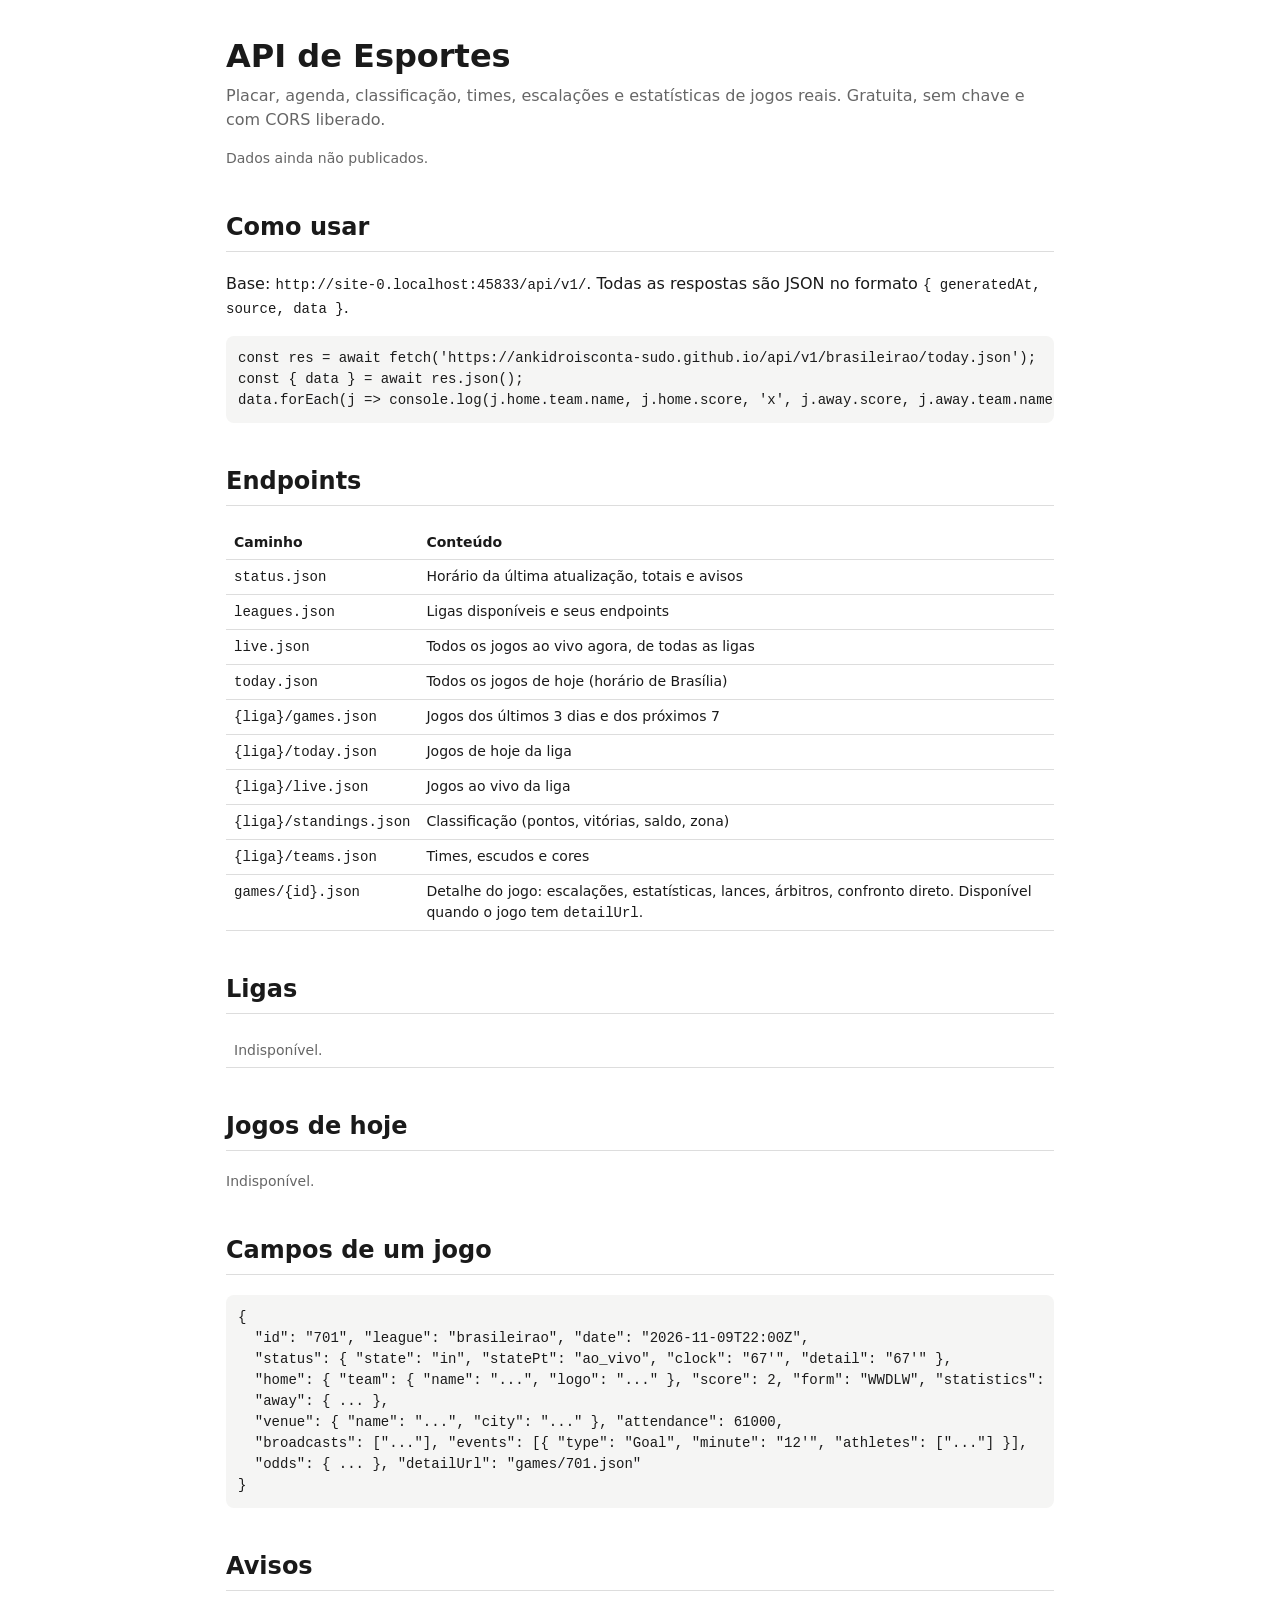
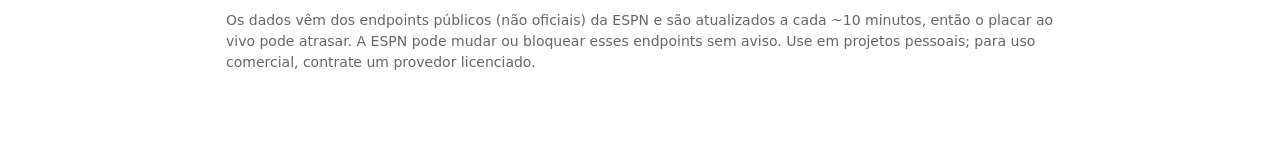
==== api/index.html @ 3b6e4fc0 "Adiciona API gratuita de dados esportivos (placar, agenda, classificação) Um workflow do GitHub Acti" ====
<!doctype html>
<html lang="pt-BR">
<head>
<meta charset="utf-8">
<meta name="viewport" content="width=device-width,initial-scale=1">
<title>API de Esportes</title>
<style>
  :root { --bg:#fff; --fg:#1a1a1a; --muted:#666; --card:#f5f5f4; --line:#ddd; --accent:#0a7d3e; --live:#c62828; }
  @media (prefers-color-scheme: dark) { :root { --bg:#121212; --fg:#eee; --muted:#9a9a9a; --card:#1e1e1e; --line:#333; --accent:#4cc286; --live:#ff6b6b; } }
  * { box-sizing: border-box; }
  body { margin:0; background:var(--bg); color:var(--fg); font:16px/1.5 system-ui, sans-serif; }
  main { max-width:860px; margin:0 auto; padding:32px 16px 64px; }
  h1 { margin:0 0 4px; } h2 { margin-top:40px; border-bottom:1px solid var(--line); padding-bottom:6px; }
  p.lead { color:var(--muted); margin-top:0; }
  code, pre { font-family: ui-monospace, Menlo, monospace; font-size:14px; }
  pre { background:var(--card); padding:12px; border-radius:8px; overflow-x:auto; }
  table { width:100%; border-collapse:collapse; font-size:14px; }
  td, th { text-align:left; padding:6px 8px; border-bottom:1px solid var(--line); vertical-align:top; }
  .wrap { overflow-x:auto; }
  .game { display:flex; justify-content:space-between; gap:12px; padding:8px 0; border-bottom:1px solid var(--line); }
  .live { color:var(--live); font-weight:600; }
  .muted { color:var(--muted); font-size:14px; }
  a { color:var(--accent); }
</style>
</head>
<body>
<main>
  <h1>API de Esportes</h1>
  <p class="lead">Placar, agenda, classificação, times, escalações e estatísticas de jogos reais. Gratuita, sem chave e com CORS liberado.</p>
  <p class="muted" id="status">Carregando status…</p>

  <h2>Como usar</h2>
  <p>Base: <code id="base">/api/v1</code>. Todas as respostas são JSON no formato <code>{ generatedAt, source, data }</code>.</p>
  <pre><code>const res = await fetch('https://ankidroisconta-sudo.github.io/api/v1/brasileirao/today.json');
const { data } = await res.json();
data.forEach(j =&gt; console.log(j.home.team.name, j.home.score, 'x', j.away.score, j.away.team.name));</code></pre>

  <h2>Endpoints</h2>
  <div class="wrap"><table>
    <tr><th>Caminho</th><th>Conteúdo</th></tr>
    <tr><td><code>status.json</code></td><td>Horário da última atualização, totais e avisos</td></tr>
    <tr><td><code>leagues.json</code></td><td>Ligas disponíveis e seus endpoints</td></tr>
    <tr><td><code>live.json</code></td><td>Todos os jogos ao vivo agora, de todas as ligas</td></tr>
    <tr><td><code>today.json</code></td><td>Todos os jogos de hoje (horário de Brasília)</td></tr>
    <tr><td><code>{liga}/games.json</code></td><td>Jogos dos últimos 3 dias e dos próximos 7</td></tr>
    <tr><td><code>{liga}/today.json</code></td><td>Jogos de hoje da liga</td></tr>
    <tr><td><code>{liga}/live.json</code></td><td>Jogos ao vivo da liga</td></tr>
    <tr><td><code>{liga}/standings.json</code></td><td>Classificação (pontos, vitórias, saldo, zona)</td></tr>
    <tr><td><code>{liga}/teams.json</code></td><td>Times, escudos e cores</td></tr>
    <tr><td><code>games/{id}.json</code></td><td>Detalhe do jogo: escalações, estatísticas, lances, árbitros, confronto direto. Disponível quando o jogo tem <code>detailUrl</code>.</td></tr>
  </table></div>

  <h2>Ligas</h2>
  <div class="wrap"><table id="leagues"><tr><td class="muted">Carregando…</td></tr></table></div>

  <h2>Jogos de hoje</h2>
  <div id="today" class="muted">Carregando…</div>

  <h2>Campos de um jogo</h2>
  <pre><code>{
  "id": "701", "league": "brasileirao", "date": "2026-11-09T22:00Z",
  "status": { "state": "in", "statePt": "ao_vivo", "clock": "67'", "detail": "67'" },
  "home": { "team": { "name": "...", "logo": "..." }, "score": 2, "form": "WWDLW", "statistics": {...} },
  "away": { ... },
  "venue": { "name": "...", "city": "..." }, "attendance": 61000,
  "broadcasts": ["..."], "events": [{ "type": "Goal", "minute": "12'", "athletes": ["..."] }],
  "odds": { ... }, "detailUrl": "games/701.json"
}</code></pre>

  <h2>Avisos</h2>
  <p class="muted">Os dados vêm dos endpoints públicos (não oficiais) da ESPN e são atualizados a cada ~10 minutos, então o placar ao vivo pode atrasar. A ESPN pode mudar ou bloquear esses endpoints sem aviso. Use em projetos pessoais; para uso comercial, contrate um provedor licenciado.</p>
</main>
<script>
  const base = new URL('v1/', location.href.replace(/[^/]*$/, ''));
  document.getElementById('base').textContent = base.href;
  const get = (p) => fetch(new URL(p, base)).then((r) => { if (!r.ok) throw new Error(r.status); return r.json(); });
  const esc = (s) => String(s ?? '').replace(/[&<>"]/g, (c) => ({ '&':'&amp;', '<':'&lt;', '>':'&gt;', '"':'&quot;' })[c]);

  get('status.json').then((s) => {
    document.getElementById('status').textContent =
      `Atualizado em ${new Date(s.generatedAt).toLocaleString('pt-BR')} · ${s.games} jogos · ${s.live} ao vivo`;
  }).catch(() => { document.getElementById('status').textContent = 'Dados ainda não publicados.'; });

  get('leagues.json').then(({ data }) => {
    document.getElementById('leagues').innerHTML = '<tr><th>ID</th><th>Liga</th><th>Jogos</th><th>Ao vivo</th></tr>' +
      data.map((l) => `<tr><td><code>${esc(l.id)}</code></td><td>${esc(l.name)}</td><td>${l.games}</td><td>${l.live}</td></tr>`).join('');
  }).catch(() => { document.getElementById('leagues').innerHTML = '<tr><td class="muted">Indisponível.</td></tr>'; });

  get('today.json').then(({ data }) => {
    const el = document.getElementById('today');
    if (!data.length) { el.textContent = 'Nenhum jogo hoje.'; return; }
    el.className = '';
    el.innerHTML = data.map((g) => {
      const live = g.status.state === 'in';
      const score = g.status.state === 'pre'
        ? new Date(g.date).toLocaleTimeString('pt-BR', { hour: '2-digit', minute: '2-digit' })
        : `${g.home?.score ?? '-'} x ${g.away?.score ?? '-'}`;
      return `<div class="game"><span>${esc(g.home?.team.name)} ${esc(score)} ${esc(g.away?.team.name)}<br>
        <span class="muted">${esc(g.league)}</span></span>
        <span class="${live ? 'live' : 'muted'}">${esc(g.status.shortDetail ?? g.status.statePt)}</span></div>`;
    }).join('');
  }).catch(() => { document.getElementById('today').textContent = 'Indisponível.'; });
</script>
</body>
</html>
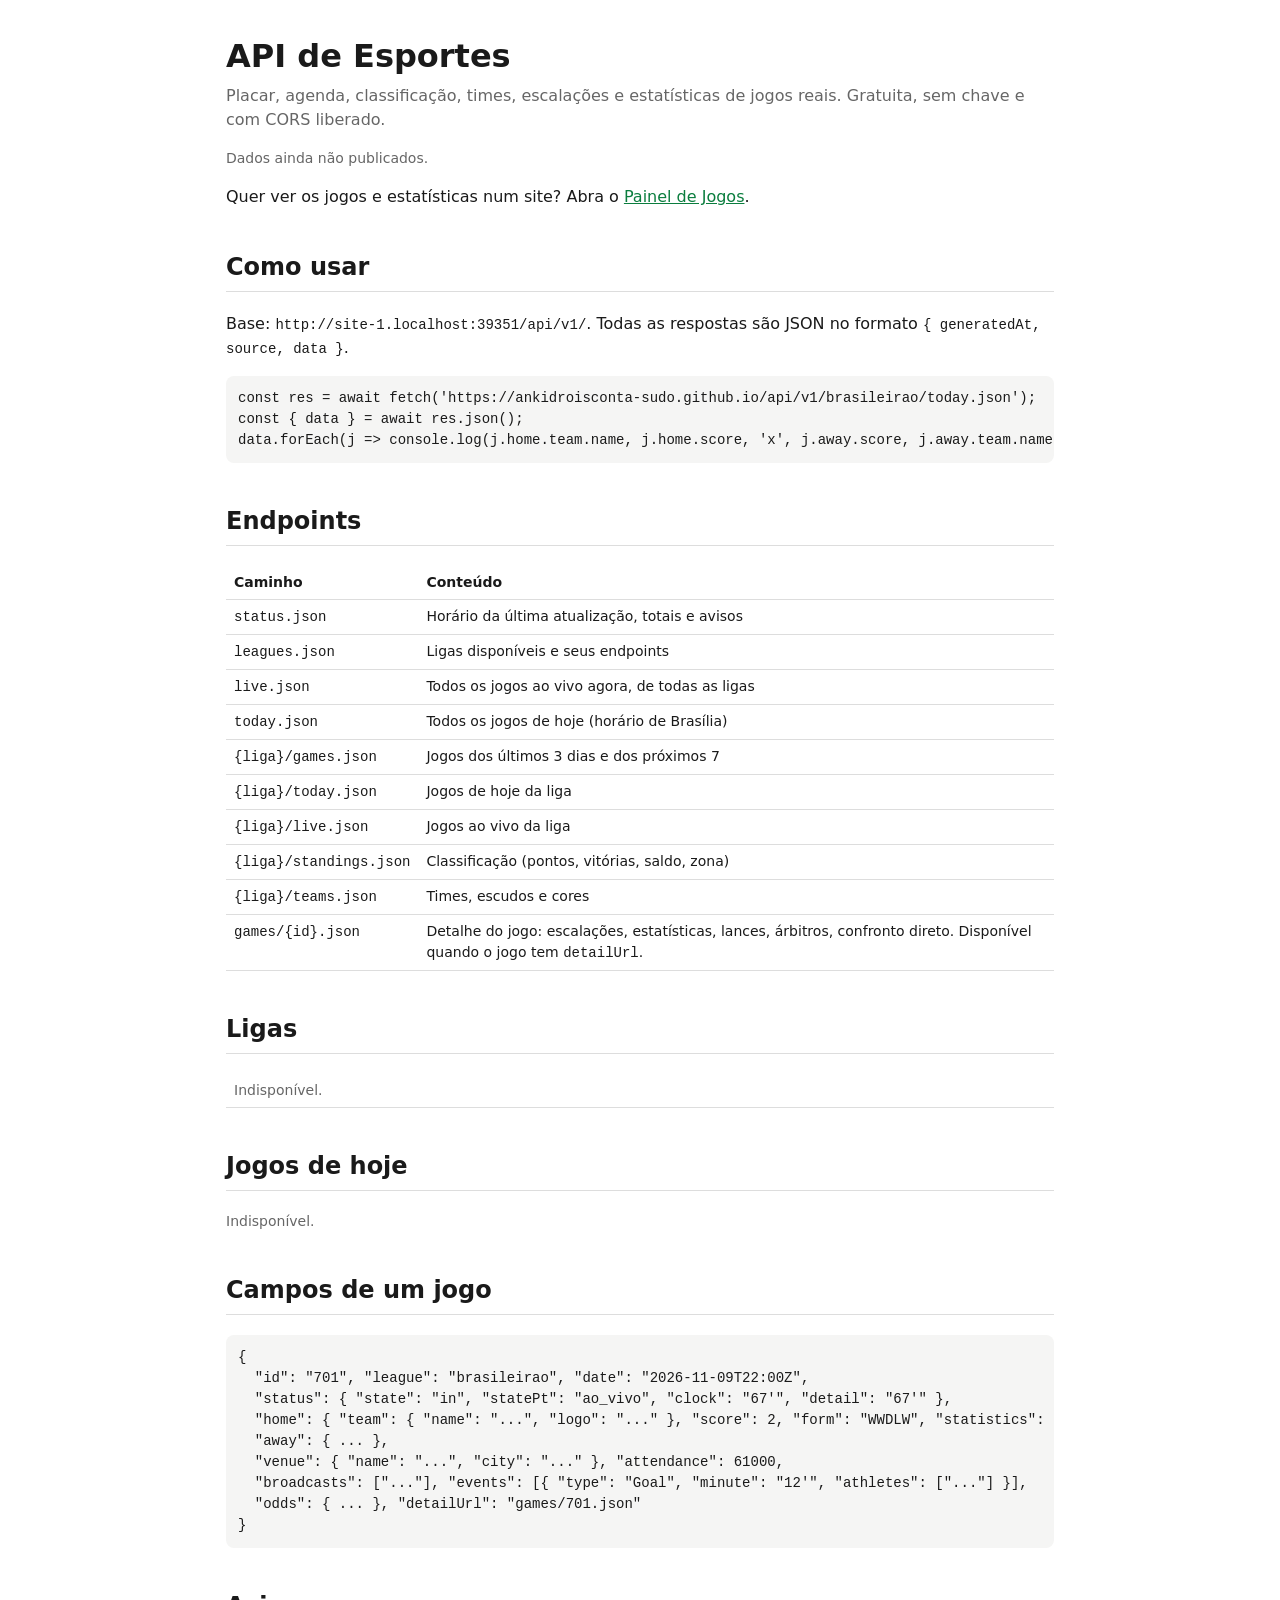
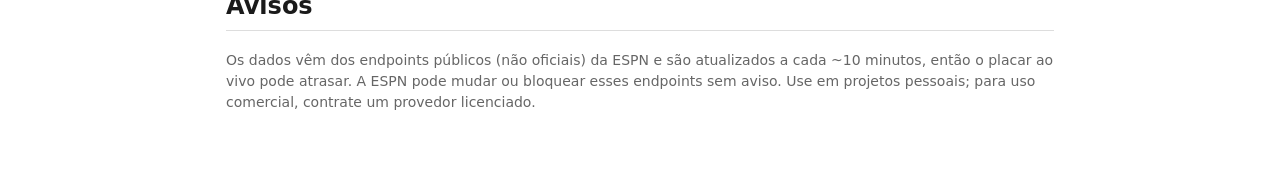
==== commit 0a6fca6d: "Adiciona coletor de estatísticas com duplo clique e painel de jogos - coletor/: programa em Python (" ====
--- a/api/index.html
+++ b/api/index.html
@@ -28,6 +28,7 @@
   <h1>API de Esportes</h1>
   <p class="lead">Placar, agenda, classificação, times, escalações e estatísticas de jogos reais. Gratuita, sem chave e com CORS liberado.</p>
   <p class="muted" id="status">Carregando status…</p>
+  <p>Quer ver os jogos e estatísticas num site? Abra o <a href="../painel/">Painel de Jogos</a>.</p>
 
   <h2>Como usar</h2>
   <p>Base: <code id="base">/api/v1</code>. Todas as respostas são JSON no formato <code>{ generatedAt, source, data }</code>.</p>
